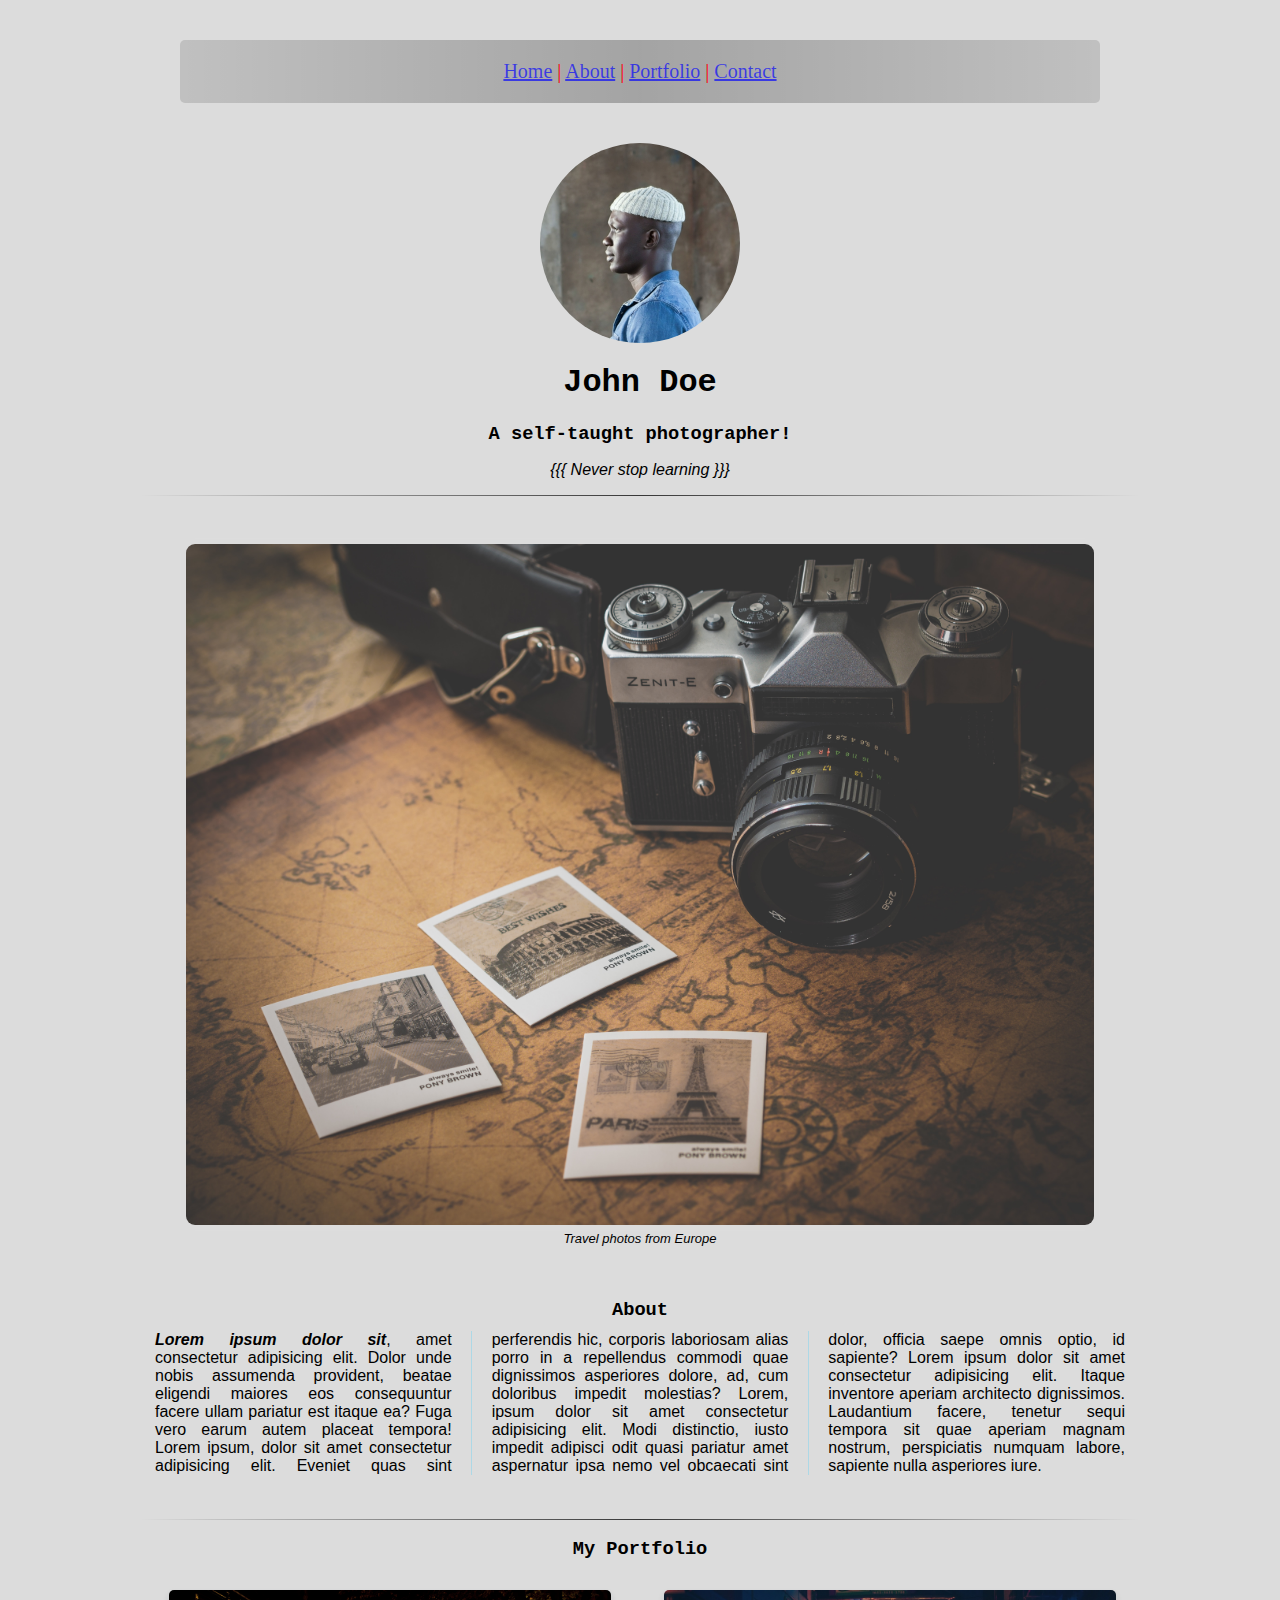
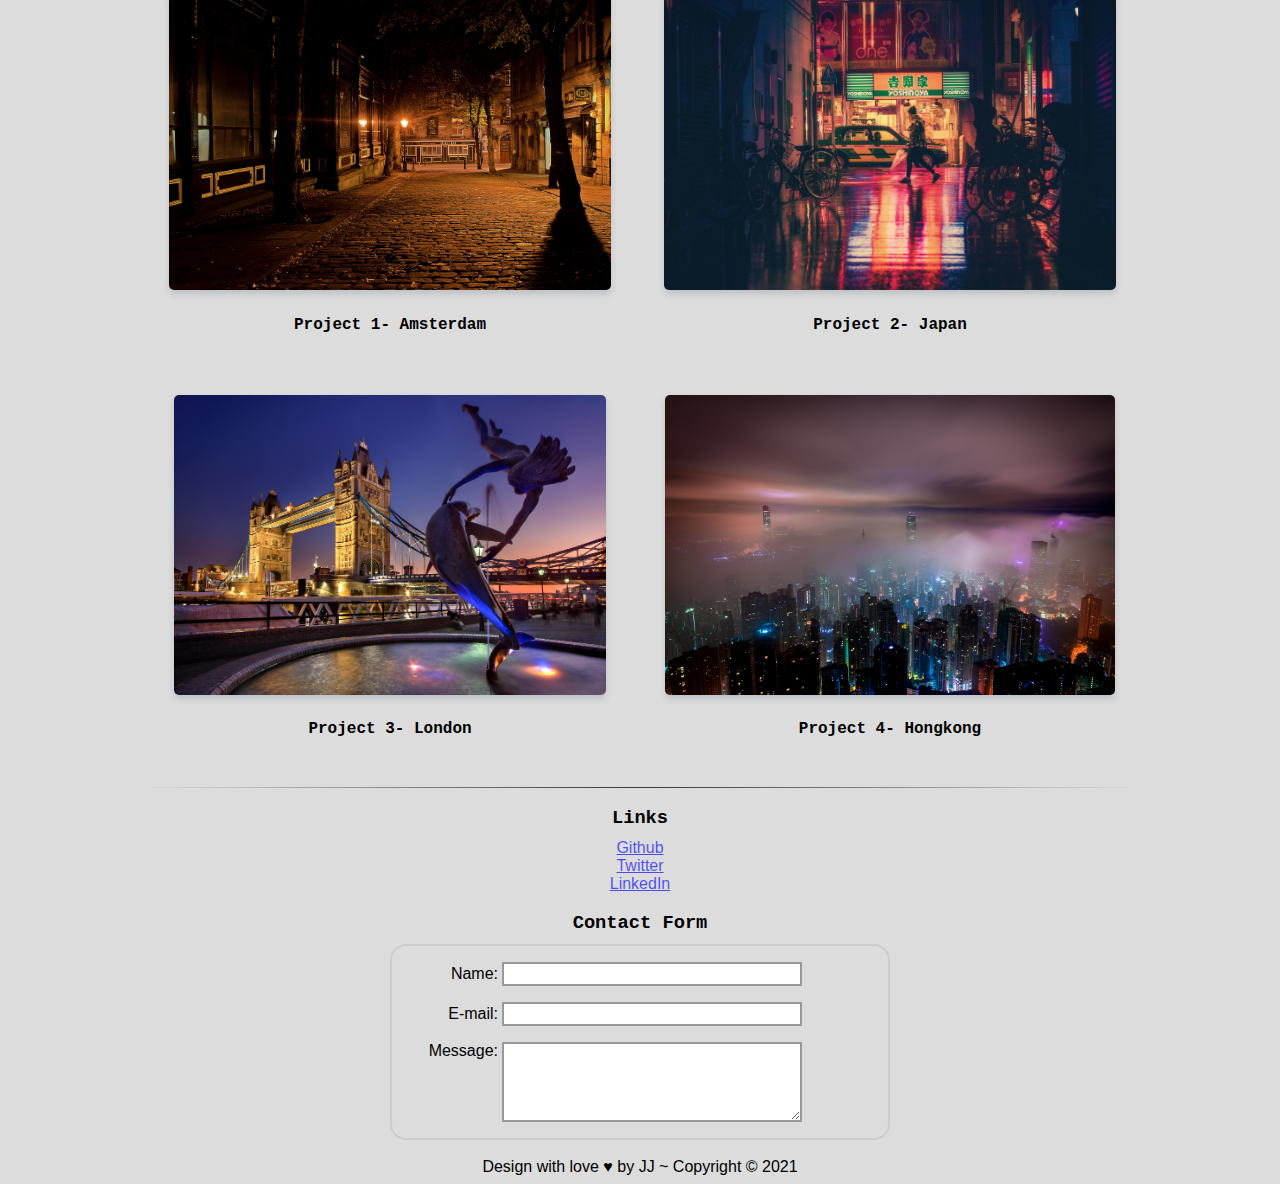
==== index.html @ 249351a7 "Update html" ====
<!DOCTYPE html>
<html lang="en">
<head>
    <meta charset="UTF-8">
    <meta http-equiv="X-UA-Compatible" content="IE=edge">
    <!--viewport-->
    <meta name="viewport" content="width=device-width, initial-scale=1.0">
    <title>My Portfolio</title>
    <!--external css-->
    <link rel="stylesheet" href="./css/styles.css">
</head>
<body>
    <div class="wrapper">
        <header>
            <!--navbar links begins-->
            <nav id="home">
                <a href="#home">Home</a> |
                <a href="#about">About</a> |
                <a href="#portfolio">Portfolio</a> |
                <a href="#contact">Contact</a> 
            </nav>
            <!--navbar ends-->
        </header>
        <main>
            <!--profile intro begins-->
            <div>
                <div class="intro">
                    <img class="profile-picture" src="./image/profile-picture.jpg" alt="profile-image" title="A profile image of author"/>
                    <h1>John Doe</h1>
                    <h3>A self-taught photographer!</h3>
                    <p class="quote">
                        {{{ Never stop learning }}}
                    </p>	
                </div>
                <!--profile intro ends-->
            <hr/>

            <br>

            <section>
                <figure>
                        <img class="travel" src="./image/camera-1.jpg" alt="camera" title="camera with travel photos">
                        <figcaption style="text-align: center; font-size: small;"><em>Travel photos from Europe</em></figcaption>
                </figure>

                <br>

                <!--about/ article ends-->

                <article id="about">
                    <h3>About</h3>
                    <div class="col-3">
                    <b><em>Lorem ipsum dolor sit</em></b>, amet consectetur adipisicing elit. Dolor unde nobis assumenda provident, beatae eligendi maiores eos consequuntur facere ullam pariatur est itaque ea? Fuga vero earum autem placeat tempora!
                    Lorem ipsum, dolor sit amet consectetur adipisicing elit. Eveniet quas sint perferendis hic, corporis laboriosam alias porro in a repellendus commodi quae dignissimos asperiores dolore, ad, cum doloribus impedit molestias? Lorem, ipsum dolor sit amet consectetur adipisicing elit. Modi distinctio, iusto impedit adipisci odit quasi pariatur amet aspernatur ipsa nemo vel obcaecati sint dolor, officia saepe omnis optio, id sapiente? Lorem ipsum dolor sit amet consectetur adipisicing elit. Itaque inventore aperiam architecto dignissimos. Laudantium facere, tenetur sequi tempora sit quae aperiam magnam nostrum, perspiciatis numquam labore, sapiente nulla asperiores iure.
                    </div>
                </article>
                <!--about/article ends-->
            </section>

            <br><br>

            <hr/>
<!--my portfolio begins here-->
            <section>
                <div id="portfolio">
                    <h3>My Portfolio</h3>
                </div>
                <div class="projects-grid"> 
                    <div class="project-image-wrapper">
                        <a href="https://pixabay.com/images/search/amsterdam/" target="_blank"><img class="project-image" src="./image/alley-7.jpg" alt="alley way" title="An alley way" height="300"></a>
                        <h4>Project 1- Amsterdam</h4>
                    </div>
                <div class="project-image-wrapper">
                    <a href="https://pixabay.com/images/search/Japan/" target="_blank"><img class="project-image" src="./image/japan-8.jpg" alt="Alley in Japan" title="Japan alleyway" height="300"></a>
                        <h4>Project 2- Japan</h4>
                    </div>
                <div class="project-image-wrapper">
                    <a href="https://pixabay.com/images/search/london/" target="_blank"><img class="project-image" src="./image/london-9.jpg" alt="Bridge in London" title="London travel" height="300"></a>
                        <h4>Project 3- London</h4>
                    </div>
                <div class="project-image-wrapper">
                    <a href="https://pixabay.com/images/search/hongkong/" target="_blank"><img class="project-image" src="./image/clouds-HK.jpg" alt="Hongkong night lights" title="Hongkong night lights" height="300"></a>
                        <h4>Project 4- Hongkong</h4>
                    </div>
            </div>
            </section>
            <!--portfolio ends here-->
        </main>

        <!--<aside>aside</aside>-->

        <hr/>
        <Section class="links-contact">
            <!--social media links begins-->
            <div class="links">
				<h3>Links</h3>
				<ul>
					<li>
						<a href="https://www.github.com/">Github</a>
					</li>
					<li>
						<a href="https://www.twitter.com/">Twitter</a>
					</li>
					<li>
						<a href="https://www.linkedin.com/">LinkedIn</a>
					</li>
				</ul>
			</div>
            <!--social media links ends-->

<!--form field begins-->
        <contact id="contact">
            <h3>Contact Form</h3>
            <form action="/my-handling-form-page" method="post">
                <ul>
                    <li>
                        <label for="name">Name:</label>
                        <input type="text" id="name" name="user_name">
                </li>
                    <li>
                        <label for="mail">E-mail:</label>
                        <input type="email" id="mail" name="user_email">
                </li>
                    <li>
                        <label for="msg">Message:</label>
                        <textarea id="msg" name="user_message"></textarea>
                </li>
            </ul>
            </form>
        </contact>
        <!--form field ends-->
        </Section>
        
            

<br>
<!--footer copyright begins-->
<footer>
    <div>Design with love &hearts; by JJ ~ Copyright &copy; 2021</div>
        </footer>
    </div>
    <!--footer copyright ends-->
</body>
</html>
---- css/styles.css ----
* {
    box-sizing: border-box;
}

.wrapper {
    /*border: 1px solid gray;*/
    max-width: 1000px;
    margin: 0 auto;
}

body {
    background-color: gainsboro;
    font-family: "Noto Sans", sans-serif;
}

h1, h2, h3, h4 {
	font-family: "Roboto Mono", monospace;
}

nav {
    /*border: black solid 2px;*/
    margin: 20px;
    padding: 20px;
    background-color:silver;
    border-radius: 5px;
    background-image: linear-gradient(to right, rgba(0,0,0,0), rgba(0,0,0,0.15), rgba(0,0,0,0));
}

header {
    color: red;
    font-size: 20px;
    font-family: cursive;
    text-align: center;
    margin: 10px;
    padding: 10px;
}

.intro {
    text-align: center;
    margin: 0 auto;
    box-shadow: rgba(0, 0, 255, 0.664);
}

.quote {
    text-align: center;
    font-style: italic;
}

.profile-picture {
    display: block;
    margin-left: auto; 
    margin-right: auto;
    border-radius: 50%;
    width: 20%;
}

/***********camera css begins**********/
.travel {
    display: block;
    margin-left: auto;
    margin-right: auto;
    width: 100%;
    border: 1px solid #ddd;
    border-radius: 15px;
    padding: 5px;
}

.travel:hover {
    box-shadow: 0 0 2px 1px rgba(0, 140, 186, 0.5);
    filter: brightness(.75);
}


/***********about section css begins**********/
.col-3 {
    text-align: justify;
    margin-left: 15px;
    margin-right: 15px;
    column-count: 3;
    column-gap: 40px;
    column-rule: 1px solid lightblue;
}


/**********Portfolio css begins**********/
.projects-grid {
	display: grid;
	grid-template-columns: 50% 50%;
}

.project-image-wrapper {
	justify-self: center;
	padding: 4%;
	position: relative;
}

.project-image {
	border-radius: 5px;
	box-shadow: 0 4px 6px 0 rgb(34, 60, 80, 0.16);
	transition: all ease-in-out .2s;
}

.project-image:hover {
	filter: brightness(.75);
	box-shadow: 0 8px 12px 0 rgb(34, 60, 80, 0.16);
}

@media (max-width: 650px) {
	.projects-grid {
	grid-template-columns: 100%;
	}
}

h4 {
    text-align: center;
}

/**********footer begins**********/
footer, h3 {
    text-align: center;
    margin-bottom: 10px;
}

hr { /*horizontal rule css*/
	border: 0;
	height: 1px;
	background-image: linear-gradient(to right, rgba(0,0,0,0), rgba(0,0,0,0.75), rgba(0,0,0,0));
}


/*******************social links begins****************/
.links {
    text-align: center;
}

a {
    color: rgba(0, 0, 255, 0.664);
}



/**********form css begins**********/
form {
    /* Center the form on the page */
    margin: 0 auto;
    width: 500px;
    /* Form outline */
    padding: 1em;
    border: 2px solid #CCC;
    border-radius: 1em;
}

ul {
    list-style: none;
    padding: 0;
    margin: 0;
}

form li + li {
    margin-top: 1em;
}

label {
    /* Uniform size & alignment */
    display: inline-block;
    width: 90px;
    text-align: right;
}

input,textarea {
    /* To make sure that all text fields have the same font settings By default, textareas have a monospace font */
    font: 1em sans-serif;

    /* Uniform text field size */
    width: 300px;
    /*box-sizing: border-box;*/

    /* Match form field borders */
    border: 2px solid #999;
}

input:focus,textarea:focus {
    /* Additional highlight for focused elements */
    border-color: #000;
}

textarea {
    /* Align multiline text fields with their labels */
    vertical-align: top;

    /* Provide space to type some text */
    height: 5em;
}

.button {
    /* Align buttons with the text fields */
    padding-left: 90px; 
    /* same size as the label elements */
}

button {
    /* This extra margin represent roughly the same space as the space between the labels and their text fields */
    margin-left: .5em;
}
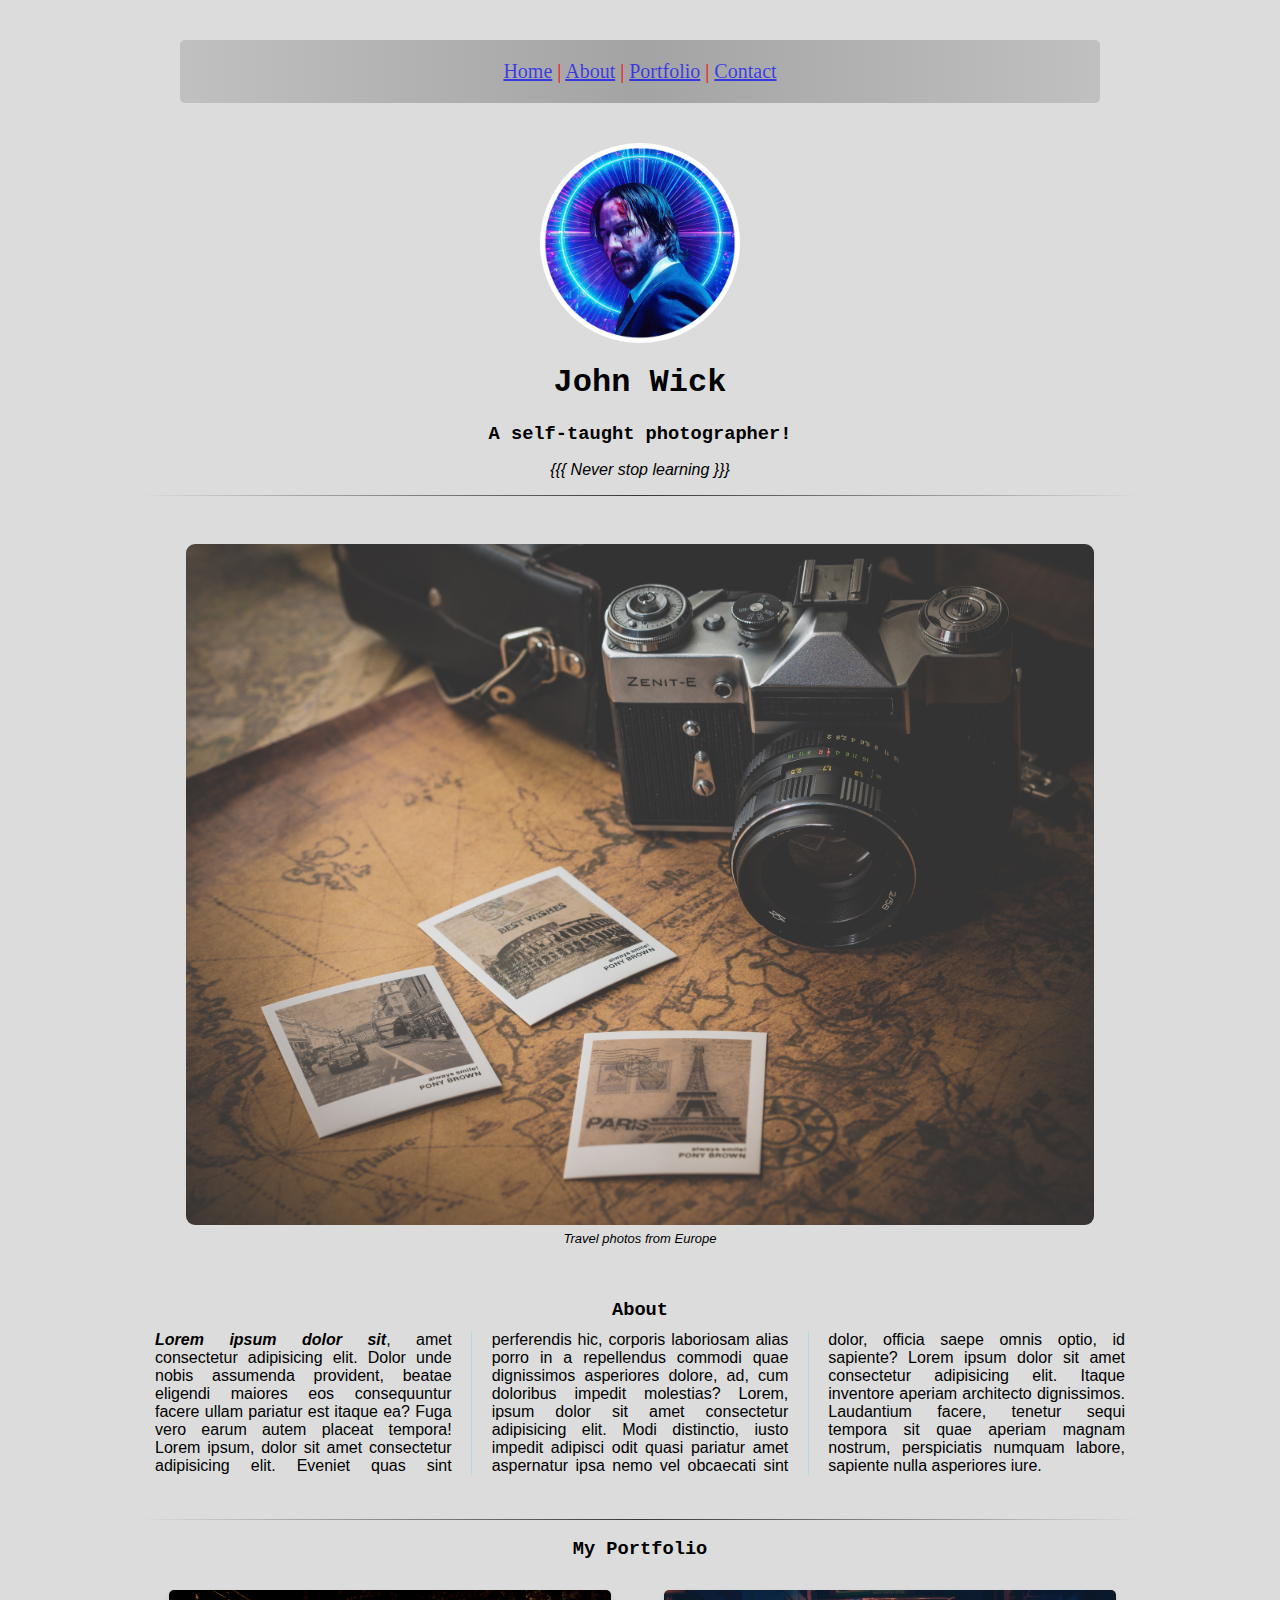
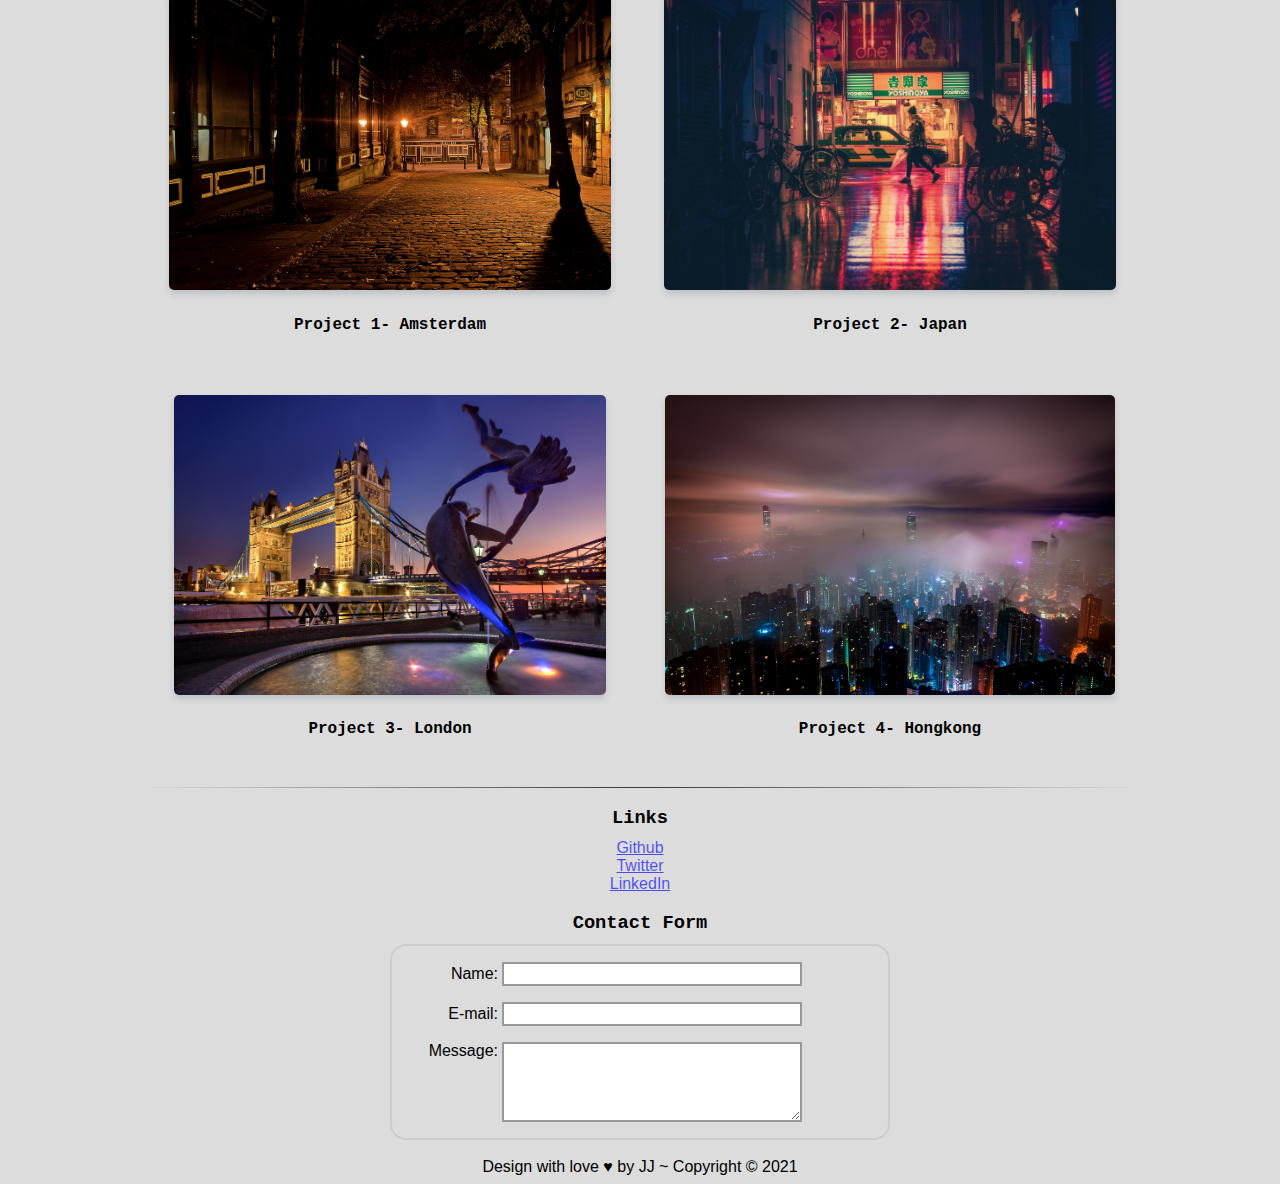
==== commit f9e136e8: "Update html & CSS" ====
--- a/index.html
+++ b/index.html
@@ -25,8 +25,8 @@
             <!--profile intro begins-->
             <div>
                 <div class="intro">
-                    <img class="profile-picture" src="./image/profile-picture.jpg" alt="profile-image" title="A profile image of author"/>
-                    <h1>John Doe</h1>
+                    <img class="profile-picture" src="./image/J.wick-profile.png" alt="profile-image" title="John-Wick profile-image"/>
+                    <h1>John Wick</h1>
                     <h3>A self-taught photographer!</h3>
                     <p class="quote">
                         {{{ Never stop learning }}}
--- a/css/styles.css
+++ b/css/styles.css
@@ -52,9 +52,10 @@
     margin-right: auto;
     border-radius: 50%;
     width: 20%;
-}
-
-/***********camera css begins**********/
+    /*opacity: 0.9;*/
+}
+
+/******camera css begins*****/
 .travel {
     display: block;
     margin-left: auto;
@@ -71,7 +72,7 @@
 }
 
 
-/***********about section css begins**********/
+/******about section css begins*****/
 .col-3 {
     text-align: justify;
     margin-left: 15px;
@@ -82,7 +83,7 @@
 }
 
 
-/**********Portfolio css begins**********/
+/******Portfolio css begins******/
 .projects-grid {
 	display: grid;
 	grid-template-columns: 50% 50%;
@@ -115,7 +116,7 @@
     text-align: center;
 }
 
-/**********footer begins**********/
+/*****footer begins******/
 footer, h3 {
     text-align: center;
     margin-bottom: 10px;
@@ -128,7 +129,7 @@
 }
 
 
-/*******************social links begins****************/
+/******social links begins*****/
 .links {
     text-align: center;
 }
@@ -139,7 +140,7 @@
 
 
 
-/**********form css begins**********/
+/*****form css begins*****/
 form {
     /* Center the form on the page */
     margin: 0 auto;
@@ -202,3 +203,47 @@
     /* This extra margin represent roughly the same space as the space between the labels and their text fields */
     margin-left: .5em;
 }
+
+/*****media queries begins*****/
+
+/* ----------- iPhone 5, 5S, 5C and 5SE ----------- */
+/* Portrait and Landscape */
+@media only screen 
+and (min-device-width: 320px) 
+and (max-device-width: 568px)
+and (-webkit-min-device-pixel-ratio: 2) {
+}
+
+/* ----------- iPhone 6, 6S, 7 and 8 ----------- */
+/* Portrait and Landscape */
+@media only screen 
+and (min-device-width: 375px) 
+and (max-device-width: 667px) 
+and (-webkit-min-device-pixel-ratio: 2) { 
+
+}
+
+/* ----------- iPhone 6+, 7+ and 8+ ----------- */
+
+/* Portrait and Landscape */
+@media only screen 
+and (min-device-width: 414px) 
+and (max-device-width: 736px) 
+and (-webkit-min-device-pixel-ratio: 3) {
+
+}
+
+/* ----------- Non-Retina Screens ----------- */
+@media screen 
+and (min-device-width: 1200px) 
+and (max-device-width: 1600px) 
+and (-webkit-min-device-pixel-ratio: 1) { 
+}
+
+/* ----------- Retina Screens ----------- */
+@media screen 
+and (min-device-width: 1200px) 
+and (max-device-width: 1600px) 
+and (-webkit-min-device-pixel-ratio: 2)
+and (min-resolution: 192dpi) { 
+}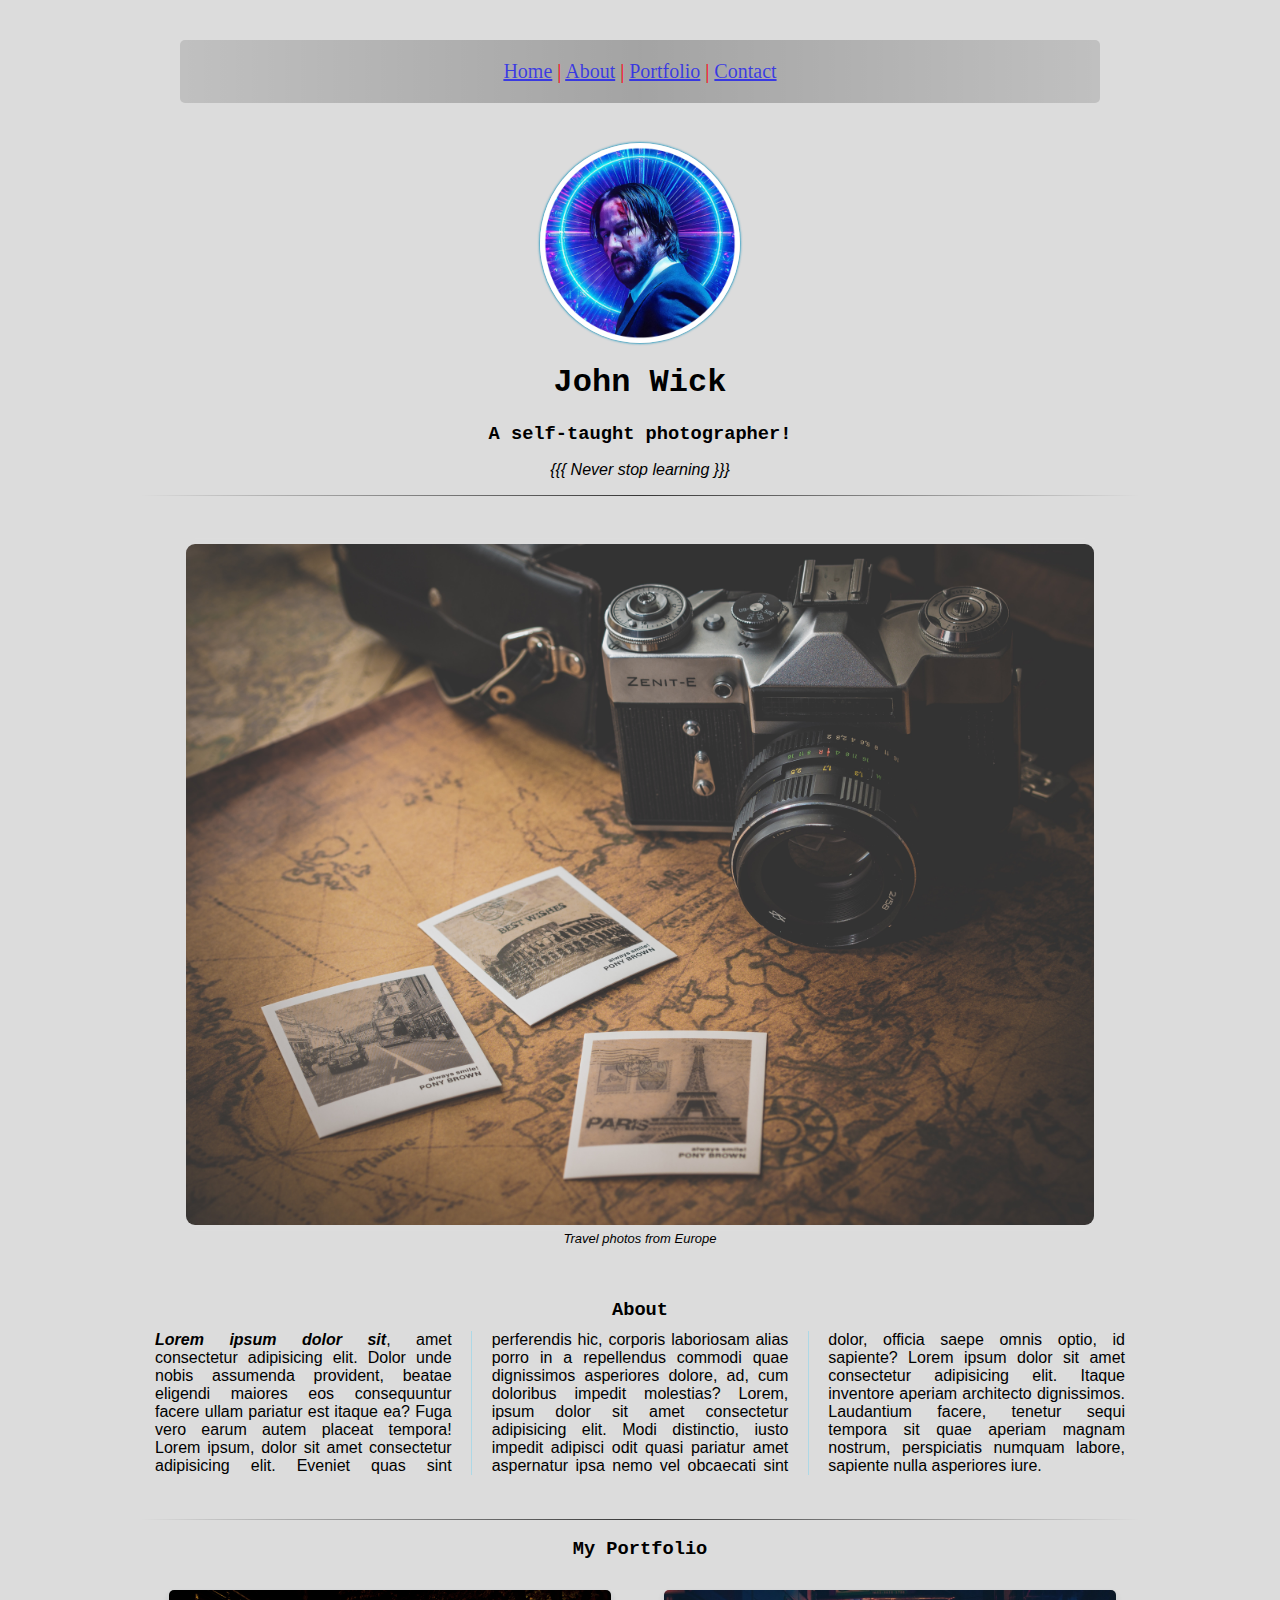
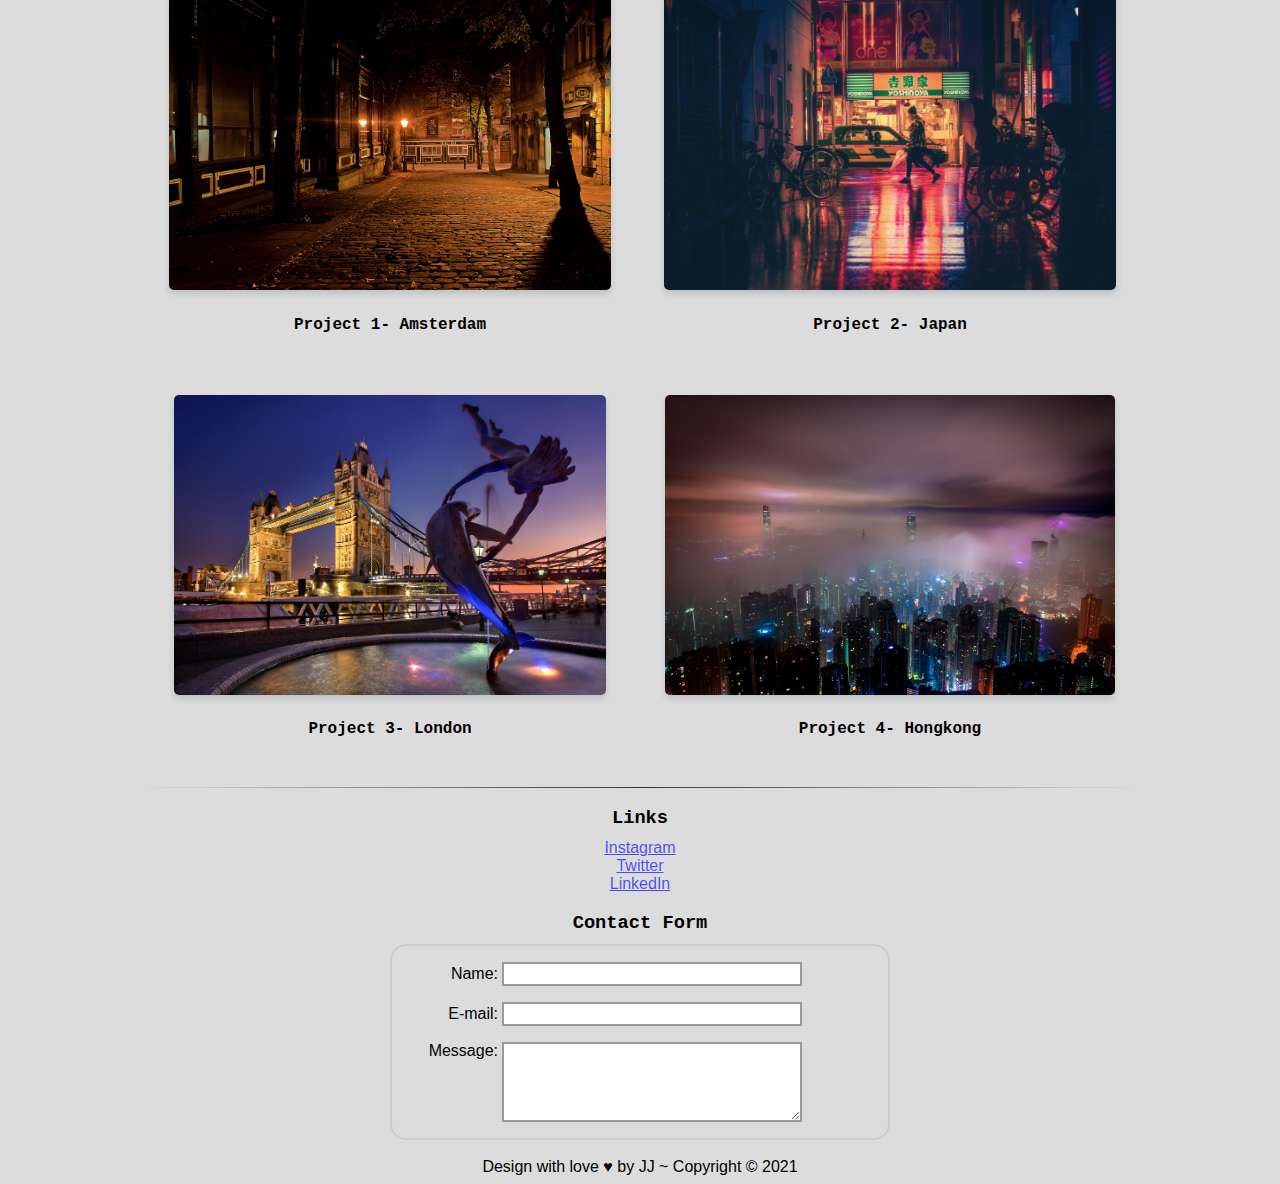
==== commit 4b94a5c4: "Update HTML & CSS styling" ====
--- a/index.html
+++ b/index.html
@@ -96,7 +96,7 @@
 				<h3>Links</h3>
 				<ul>
 					<li>
-						<a href="https://www.github.com/">Github</a>
+						<a href="https://www.instagram.com/">Instagram</a>
 					</li>
 					<li>
 						<a href="https://www.twitter.com/">Twitter</a>
--- a/css/styles.css
+++ b/css/styles.css
@@ -53,6 +53,7 @@
     border-radius: 50%;
     width: 20%;
     /*opacity: 0.9;*/
+    box-shadow: 0 0 2px 1px rgba(0, 139, 186, 0.719)
 }
 
 /******camera css begins*****/
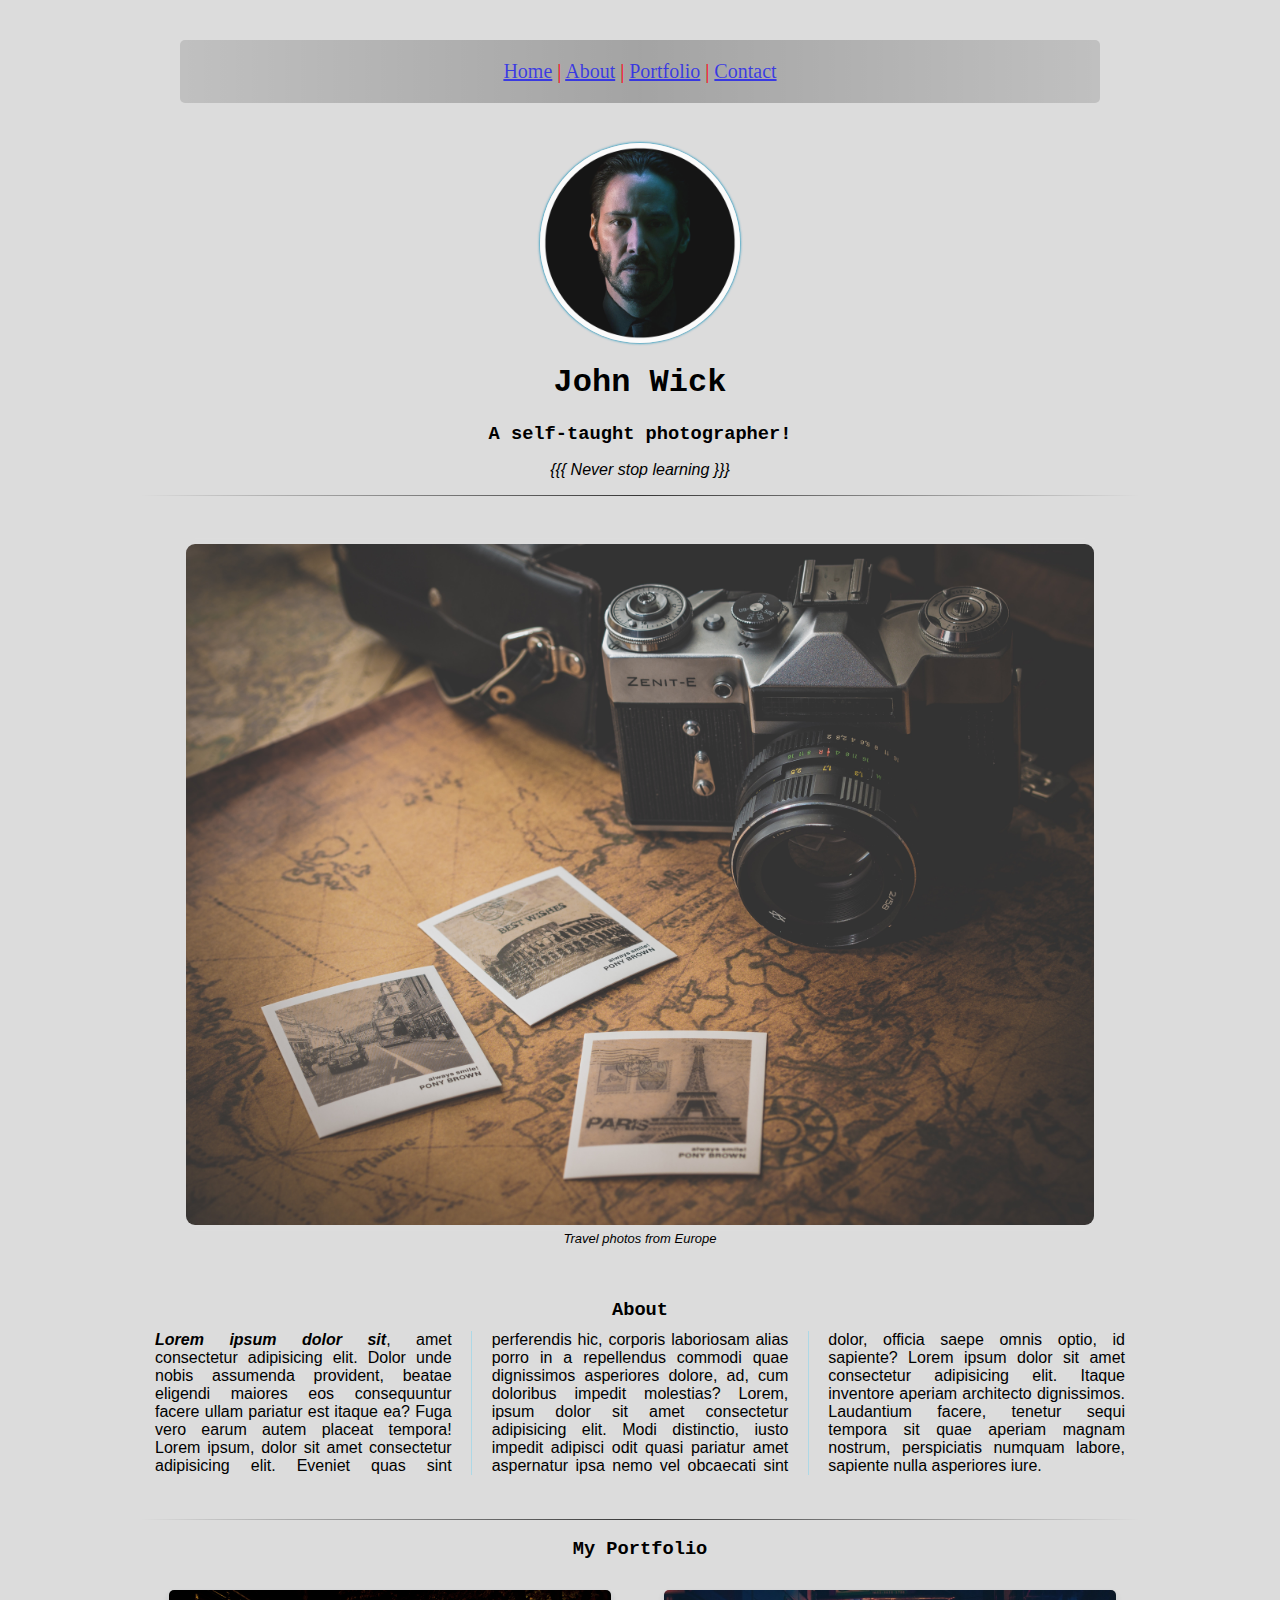
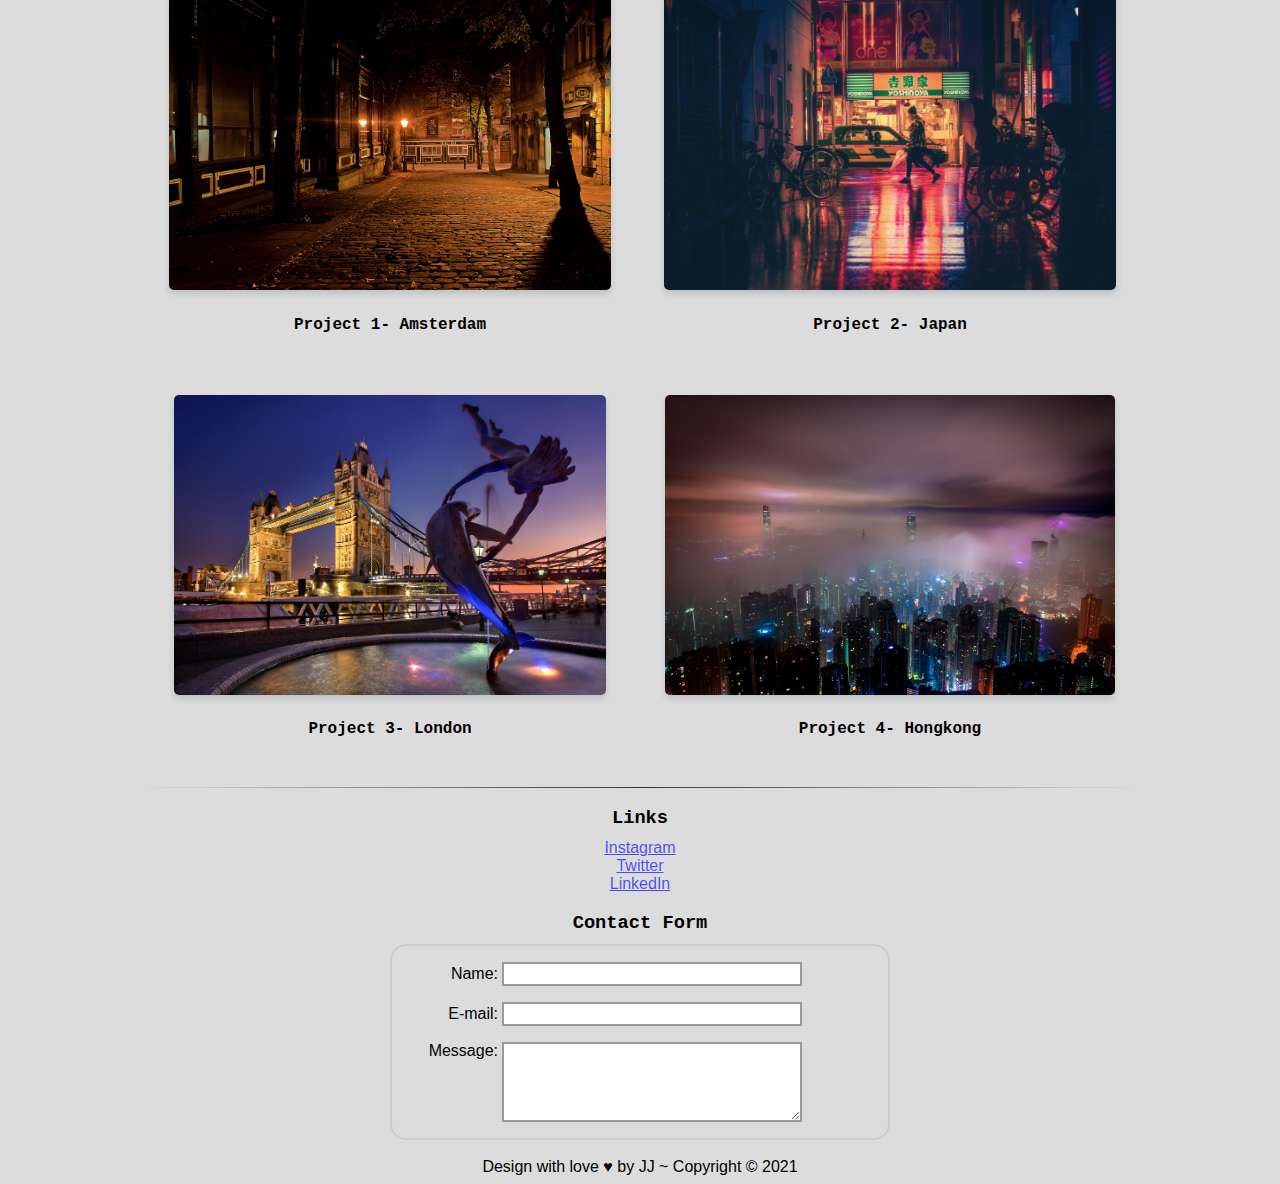
==== commit ffbd46c0: "update profile" ====
--- a/index.html
+++ b/index.html
@@ -25,7 +25,7 @@
             <!--profile intro begins-->
             <div>
                 <div class="intro">
-                    <img class="profile-picture" src="./image/J.wick-profile.png" alt="profile-image" title="John-Wick profile-image"/>
+                    <img class="profile-picture" src="./image/jw-profile.png" alt="profile-image" title="John-Wick profile-image"/>
                     <h1>John Wick</h1>
                     <h3>A self-taught photographer!</h3>
                     <p class="quote">
--- a/css/styles.css
+++ b/css/styles.css
@@ -52,7 +52,7 @@
     margin-right: auto;
     border-radius: 50%;
     width: 20%;
-    /*opacity: 0.9;*/
+    opacity: 0.9;
     box-shadow: 0 0 2px 1px rgba(0, 139, 186, 0.719)
 }
 
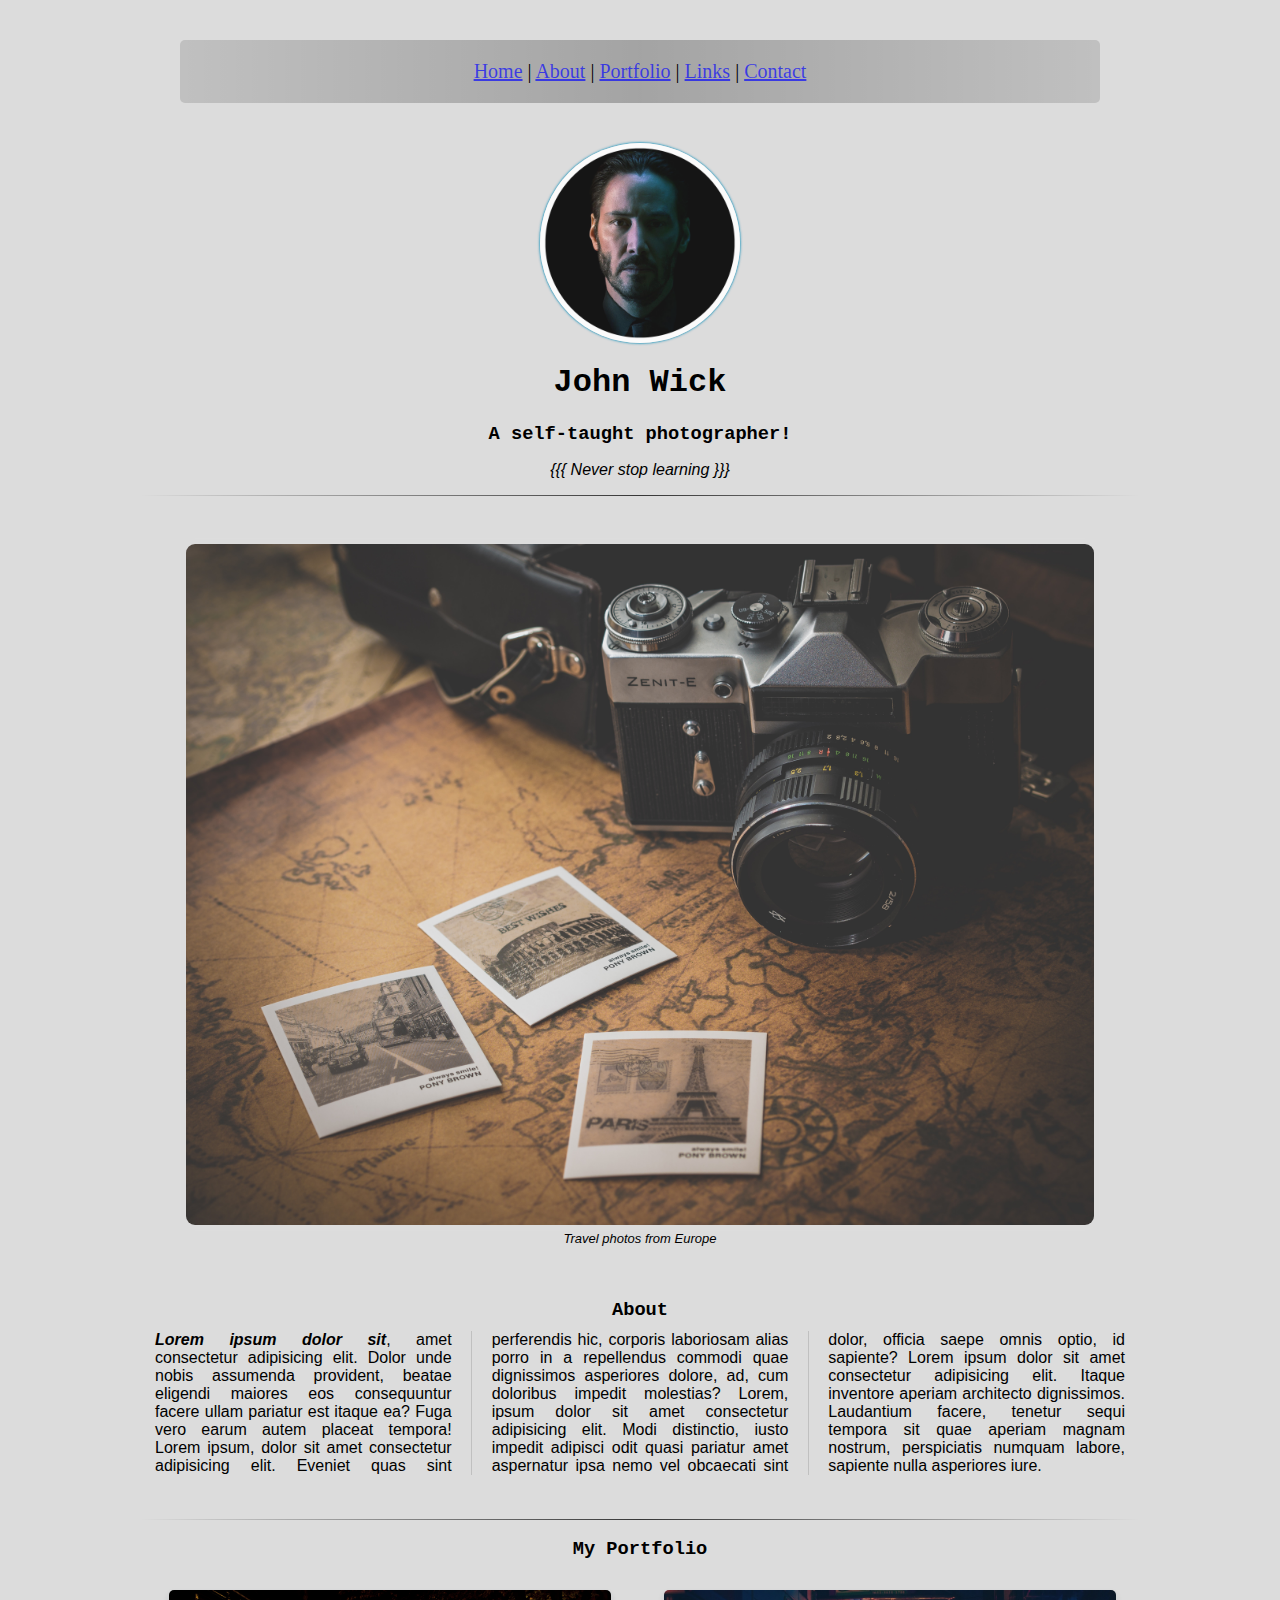
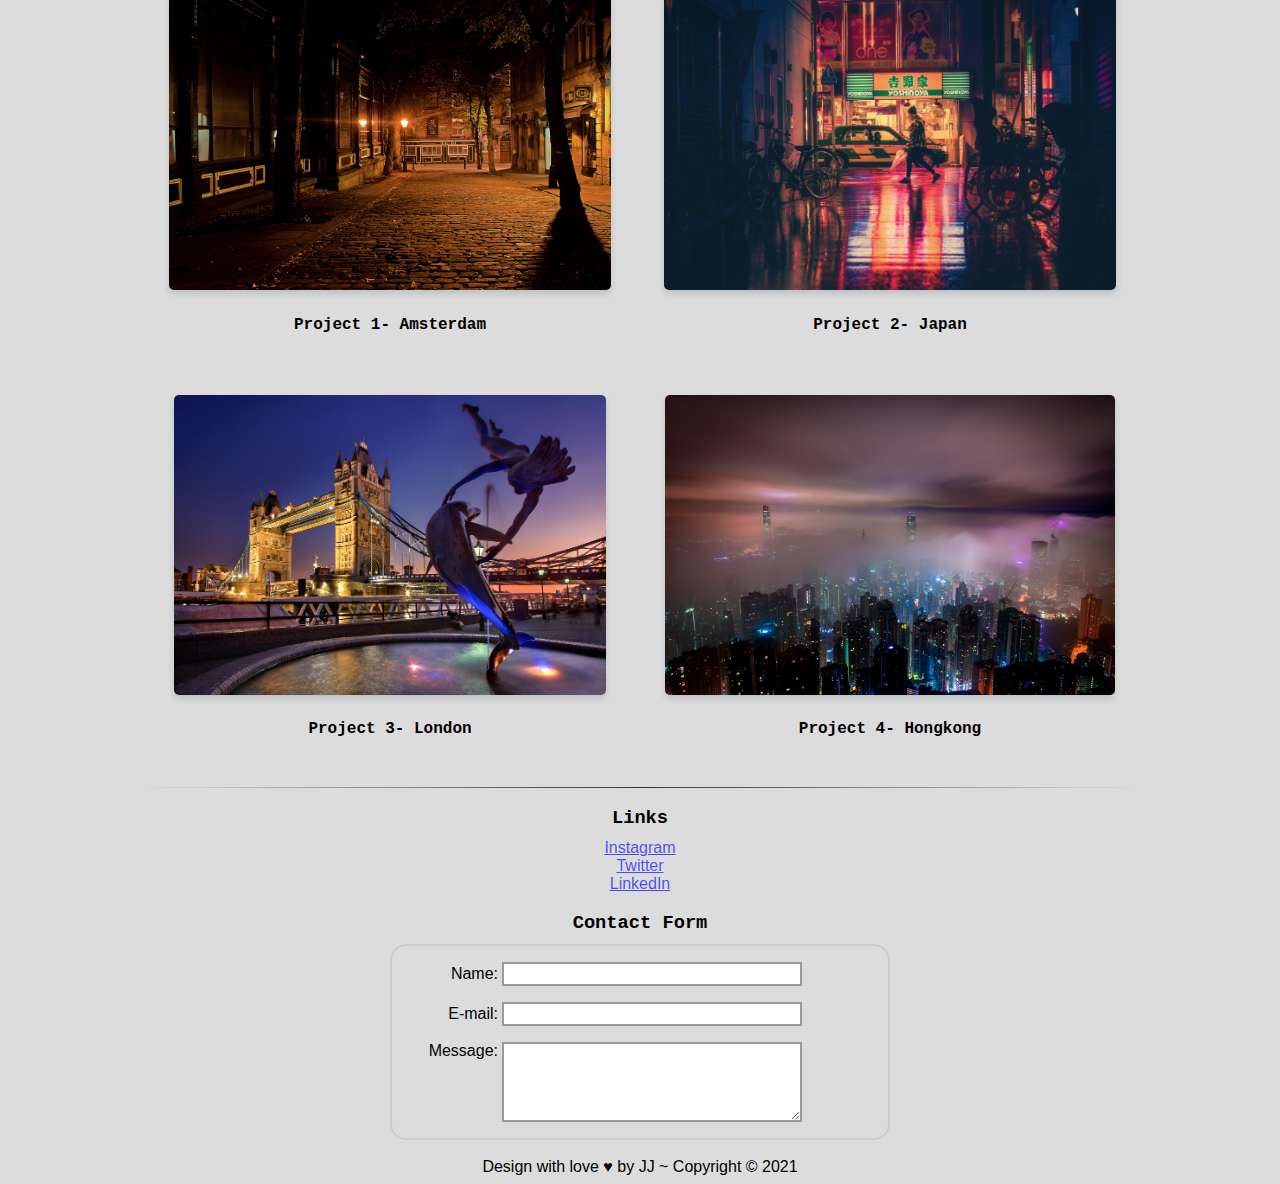
==== commit beb8edff: "Update css styling" ====
--- a/index.html
+++ b/index.html
@@ -17,6 +17,7 @@
                 <a href="#home">Home</a> |
                 <a href="#about">About</a> |
                 <a href="#portfolio">Portfolio</a> |
+                <a href="#soMed">Links</a> |
                 <a href="#contact">Contact</a> 
             </nav>
             <!--navbar ends-->
@@ -90,7 +91,7 @@
         <!--<aside>aside</aside>-->
 
         <hr/>
-        <Section class="links-contact">
+        <Section id="soMed">
             <!--social media links begins-->
             <div class="links">
 				<h3>Links</h3>
--- a/css/styles.css
+++ b/css/styles.css
@@ -27,7 +27,7 @@
 }
 
 header {
-    color: red;
+    color: black;
     font-size: 20px;
     font-family: cursive;
     text-align: center;
@@ -53,7 +53,7 @@
     border-radius: 50%;
     width: 20%;
     opacity: 0.9;
-    box-shadow: 0 0 2px 1px rgba(0, 139, 186, 0.719)
+    box-shadow: 0 0 2px 1px rgba(0, 140, 186, 0.719)
 }
 
 /******camera css begins*****/
@@ -80,7 +80,7 @@
     margin-right: 15px;
     column-count: 3;
     column-gap: 40px;
-    column-rule: 1px solid lightblue;
+    column-rule: 1px solid silver;
 }
 
 
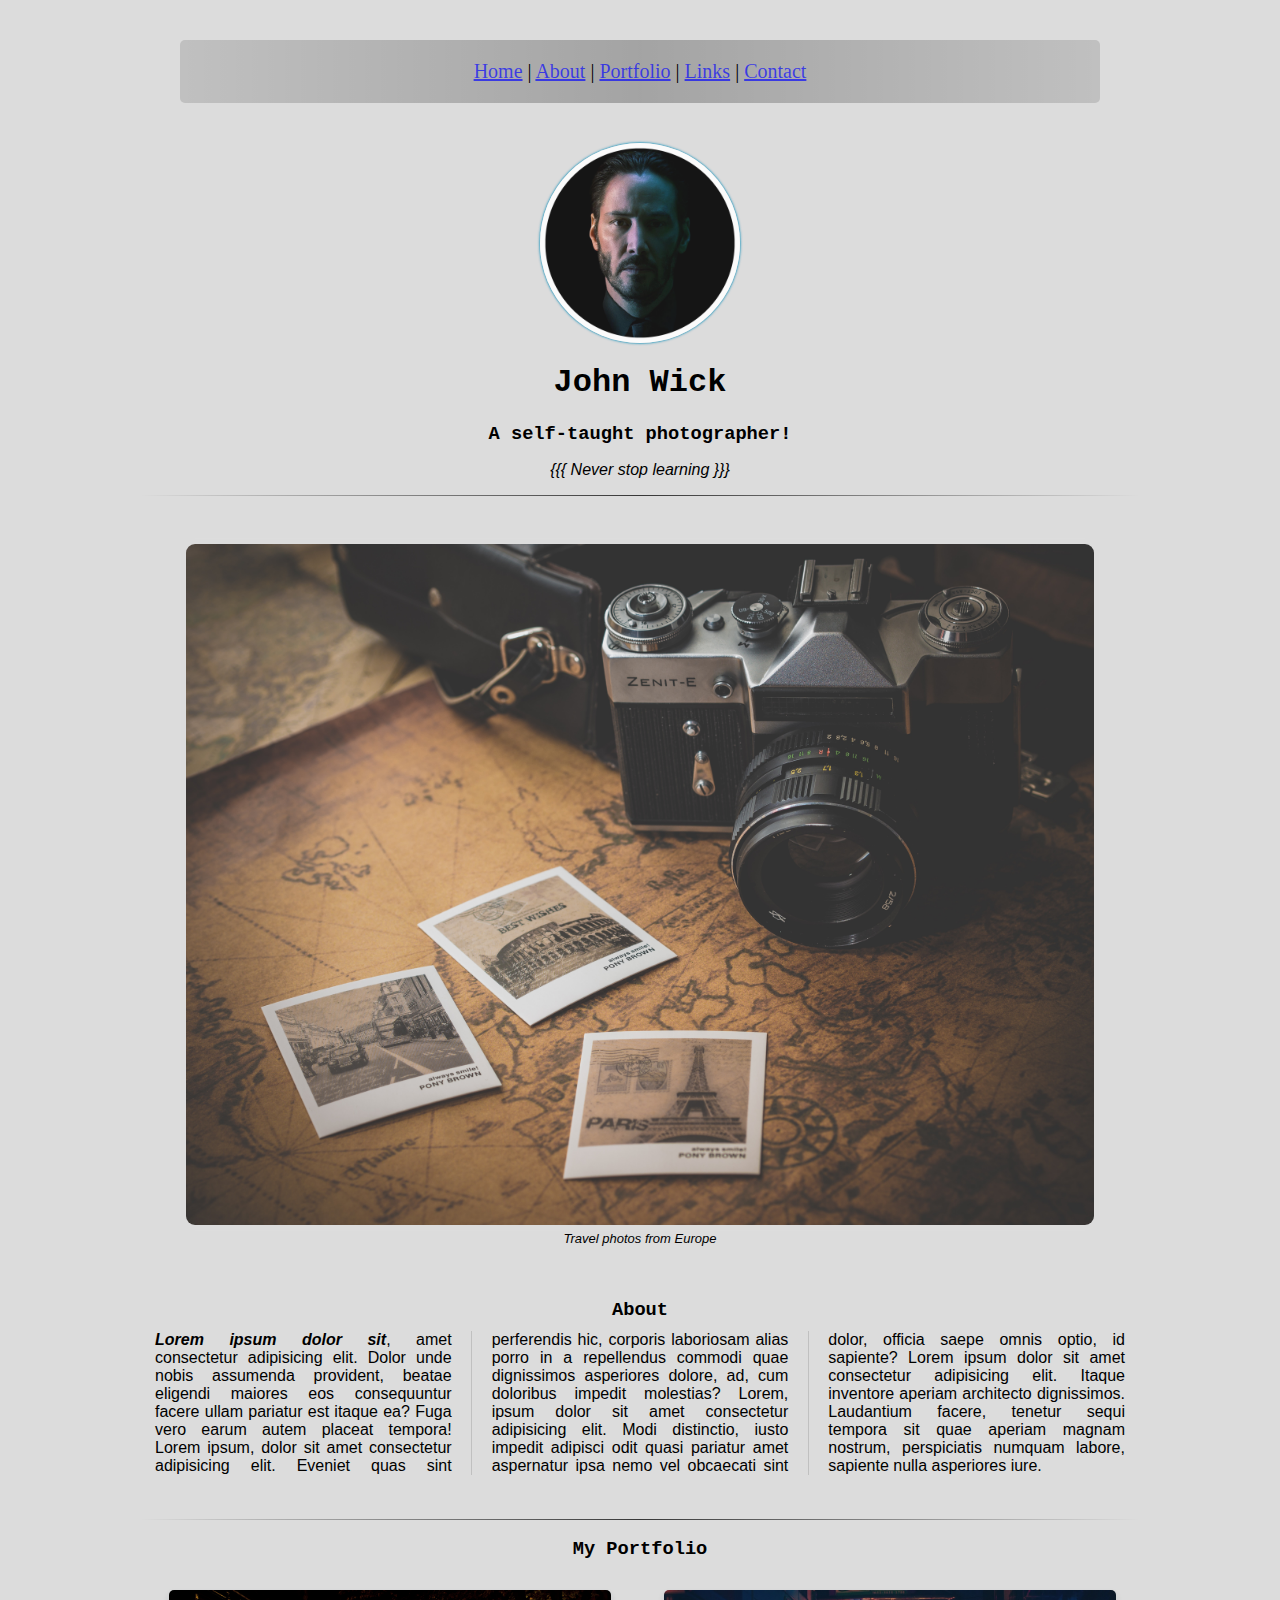
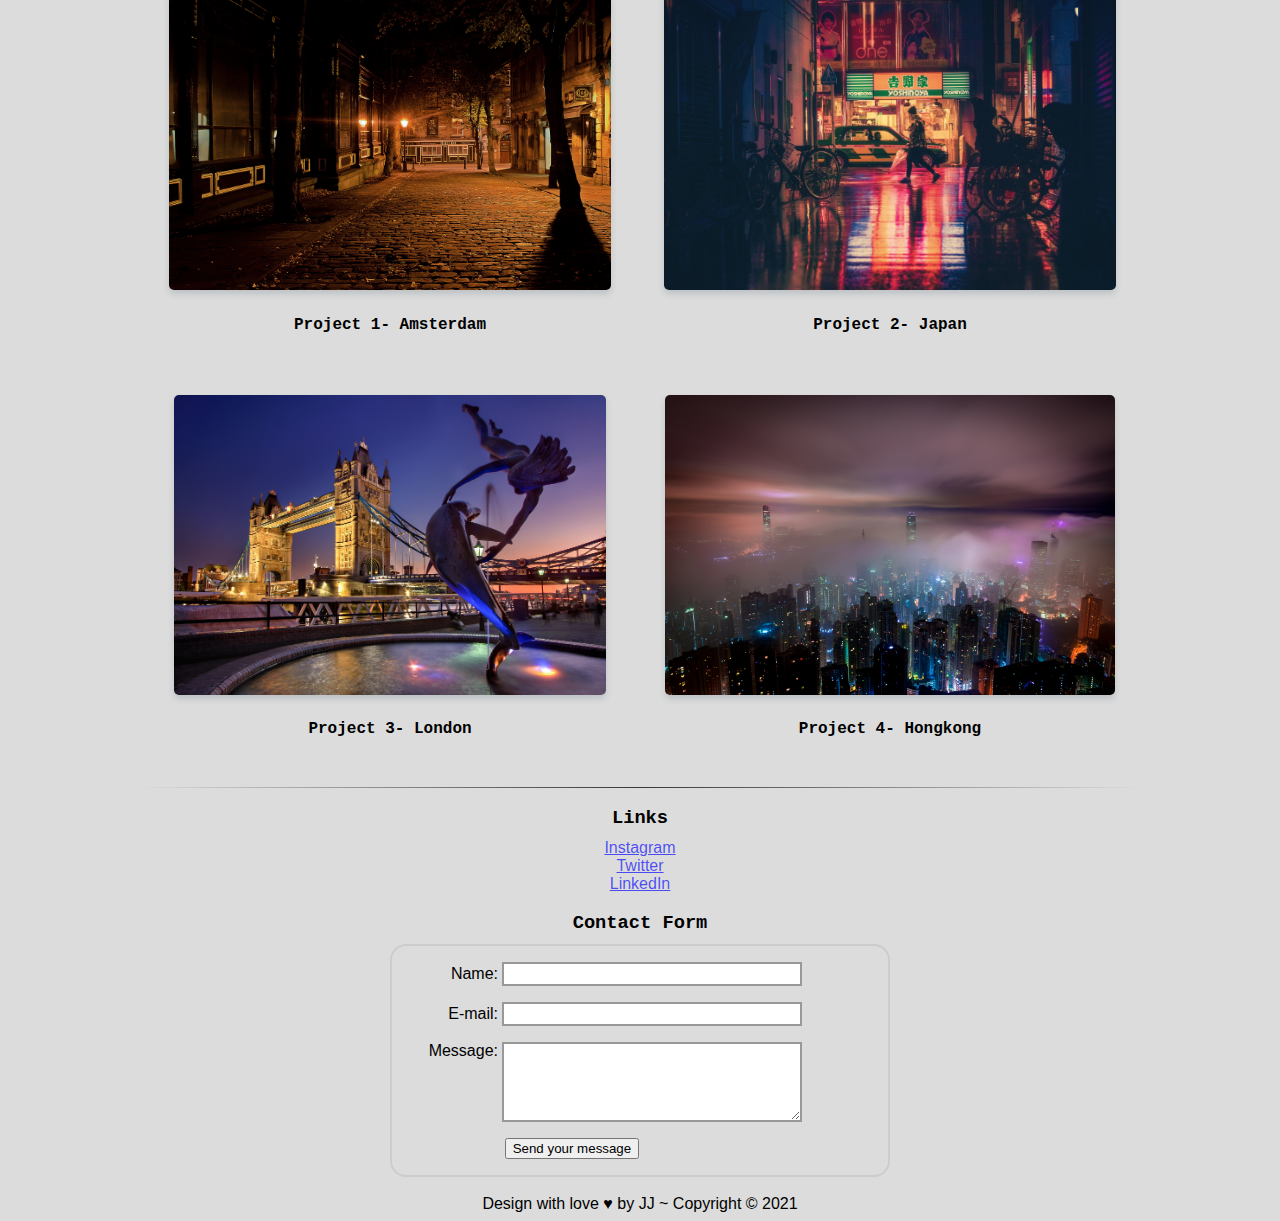
==== commit f7995684: "update css form styling" ====
--- a/index.html
+++ b/index.html
@@ -97,13 +97,13 @@
 				<h3>Links</h3>
 				<ul>
 					<li>
-						<a href="https://www.instagram.com/">Instagram</a>
+						<a href="https://www.instagram.com/" target="_blank">Instagram</a>
 					</li>
 					<li>
-						<a href="https://www.twitter.com/">Twitter</a>
+						<a href="https://www.twitter.com/" target="_blank">Twitter</a>
 					</li>
 					<li>
-						<a href="https://www.linkedin.com/">LinkedIn</a>
+						<a href="https://www.linkedin.com/" target="_blank">LinkedIn</a>
 					</li>
 				</ul>
 			</div>
@@ -126,6 +126,9 @@
                         <label for="msg">Message:</label>
                         <textarea id="msg" name="user_message"></textarea>
                 </li>
+                <li class="button">
+                    <button type="submit">Send your message</button>
+                </li>
             </ul>
             </form>
         </contact>
--- a/css/styles.css
+++ b/css/styles.css
@@ -107,12 +107,6 @@
 	box-shadow: 0 8px 12px 0 rgb(34, 60, 80, 0.16);
 }
 
-@media (max-width: 650px) {
-	.projects-grid {
-	grid-template-columns: 100%;
-	}
-}
-
 h4 {
     text-align: center;
 }
@@ -138,8 +132,6 @@
 a {
     color: rgba(0, 0, 255, 0.664);
 }
-
-
 
 /*****form css begins*****/
 form {
@@ -159,6 +151,7 @@
 }
 
 form li + li {
+    /*makes space between labels*/
     margin-top: 1em;
 }
 
@@ -173,7 +166,7 @@
     /* To make sure that all text fields have the same font settings By default, textareas have a monospace font */
     font: 1em sans-serif;
 
-    /* Uniform text field size */
+    /* makes text field Uniform*/
     width: 300px;
     /*box-sizing: border-box;*/
 
@@ -181,70 +174,34 @@
     border: 2px solid #999;
 }
 
-input:focus,textarea:focus {
-    /* Additional highlight for focused elements */
-    border-color: #000;
-}
-
 textarea {
-    /* Align multiline text fields with their labels */
+    /* aligh text fields with their labels */
     vertical-align: top;
 
-    /* Provide space to type some text */
+    /* textarea box space*/
     height: 5em;
 }
 
 .button {
-    /* Align buttons with the text fields */
+    /* align buttons with the text fields */
     padding-left: 90px; 
-    /* same size as the label elements */
 }
 
 button {
-    /* This extra margin represent roughly the same space as the space between the labels and their text fields */
+    /* aligns with text field */
     margin-left: .5em;
 }
 
 /*****media queries begins*****/
 
-/* ----------- iPhone 5, 5S, 5C and 5SE ----------- */
-/* Portrait and Landscape */
-@media only screen 
-and (min-device-width: 320px) 
-and (max-device-width: 568px)
-and (-webkit-min-device-pixel-ratio: 2) {
-}
-
-/* ----------- iPhone 6, 6S, 7 and 8 ----------- */
-/* Portrait and Landscape */
-@media only screen 
-and (min-device-width: 375px) 
-and (max-device-width: 667px) 
-and (-webkit-min-device-pixel-ratio: 2) { 
-
-}
-
-/* ----------- iPhone 6+, 7+ and 8+ ----------- */
-
-/* Portrait and Landscape */
-@media only screen 
-and (min-device-width: 414px) 
-and (max-device-width: 736px) 
-and (-webkit-min-device-pixel-ratio: 3) {
-
-}
-
-/* ----------- Non-Retina Screens ----------- */
-@media screen 
-and (min-device-width: 1200px) 
-and (max-device-width: 1600px) 
-and (-webkit-min-device-pixel-ratio: 1) { 
-}
-
-/* ----------- Retina Screens ----------- */
-@media screen 
-and (min-device-width: 1200px) 
-and (max-device-width: 1600px) 
-and (-webkit-min-device-pixel-ratio: 2)
-and (min-resolution: 192dpi) { 
-}+@media only screen and (max-width: 480px) {
+	.projects-grid {
+	grid-template-columns: 50%;
+	}
+}
+
+@media only screen and (max-width: 1024px) {
+	.projects-grid {
+	grid-template-columns: 50%;
+	}
+}
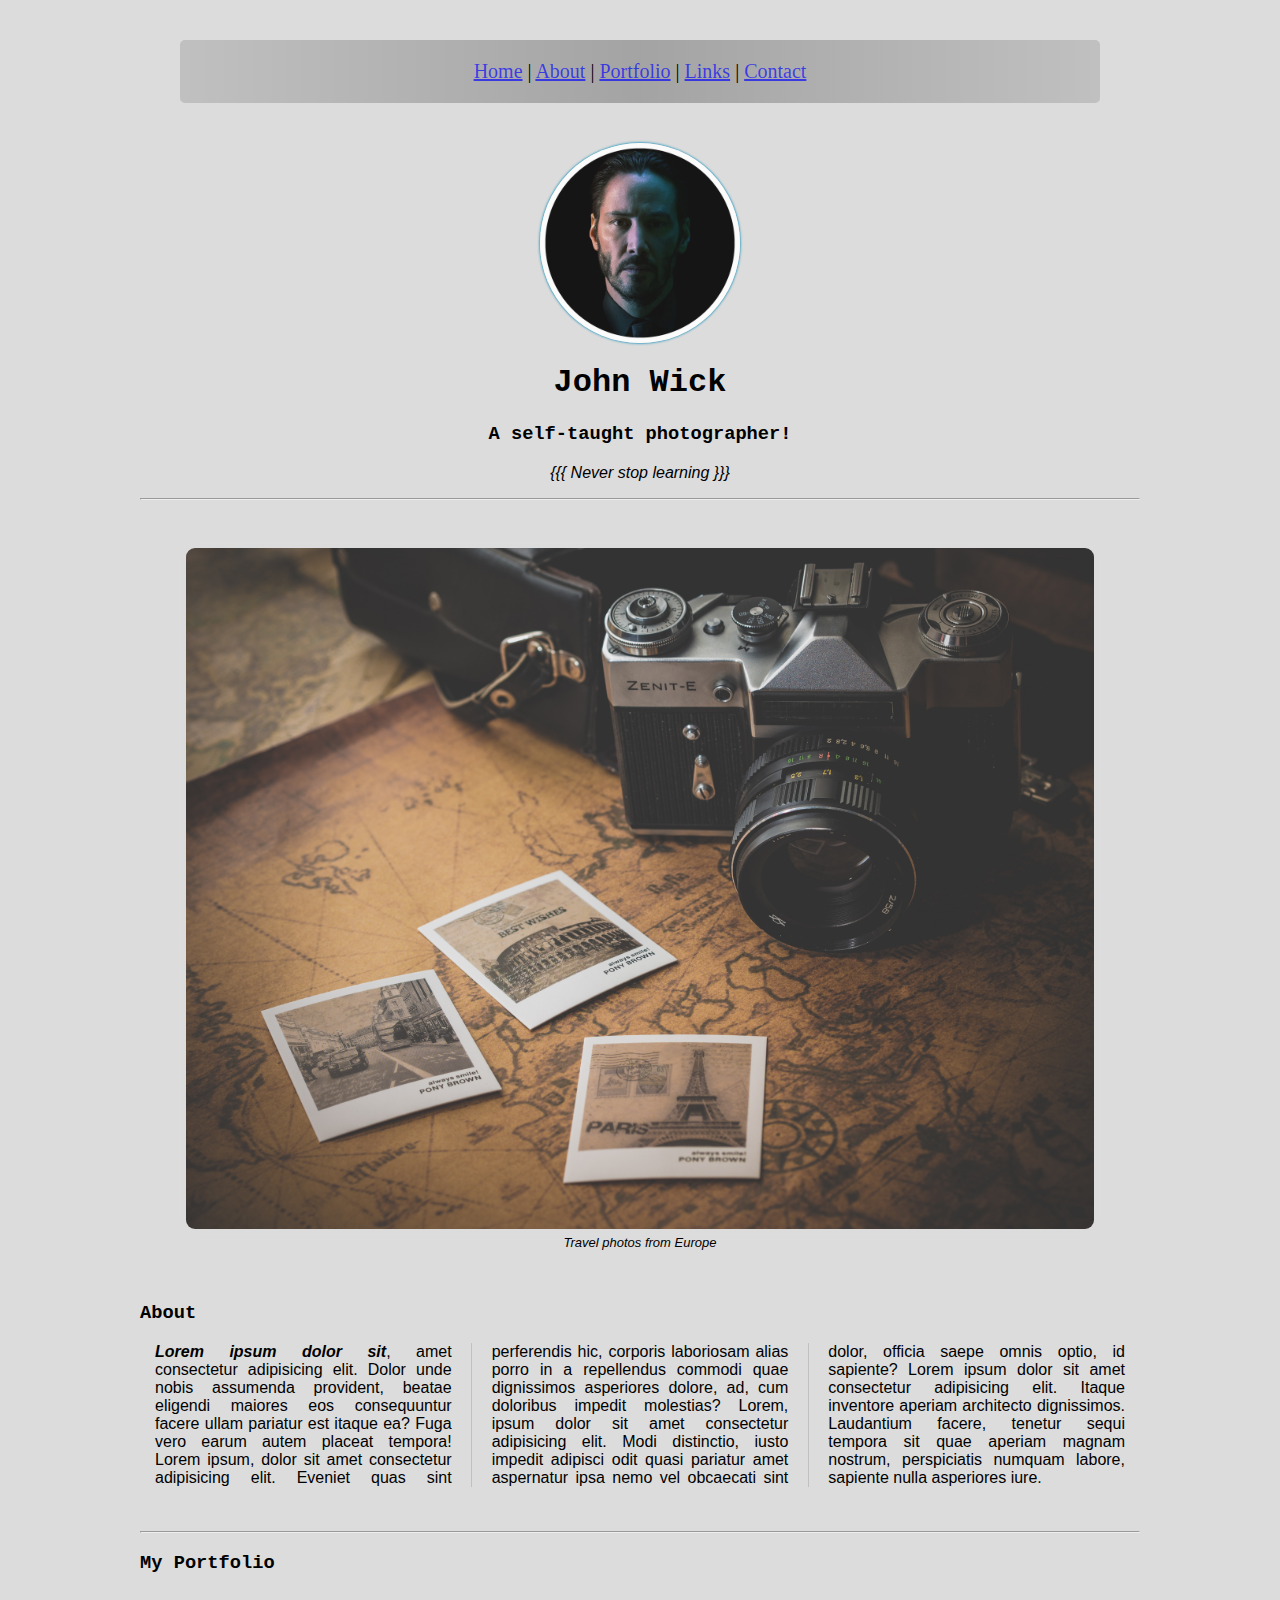
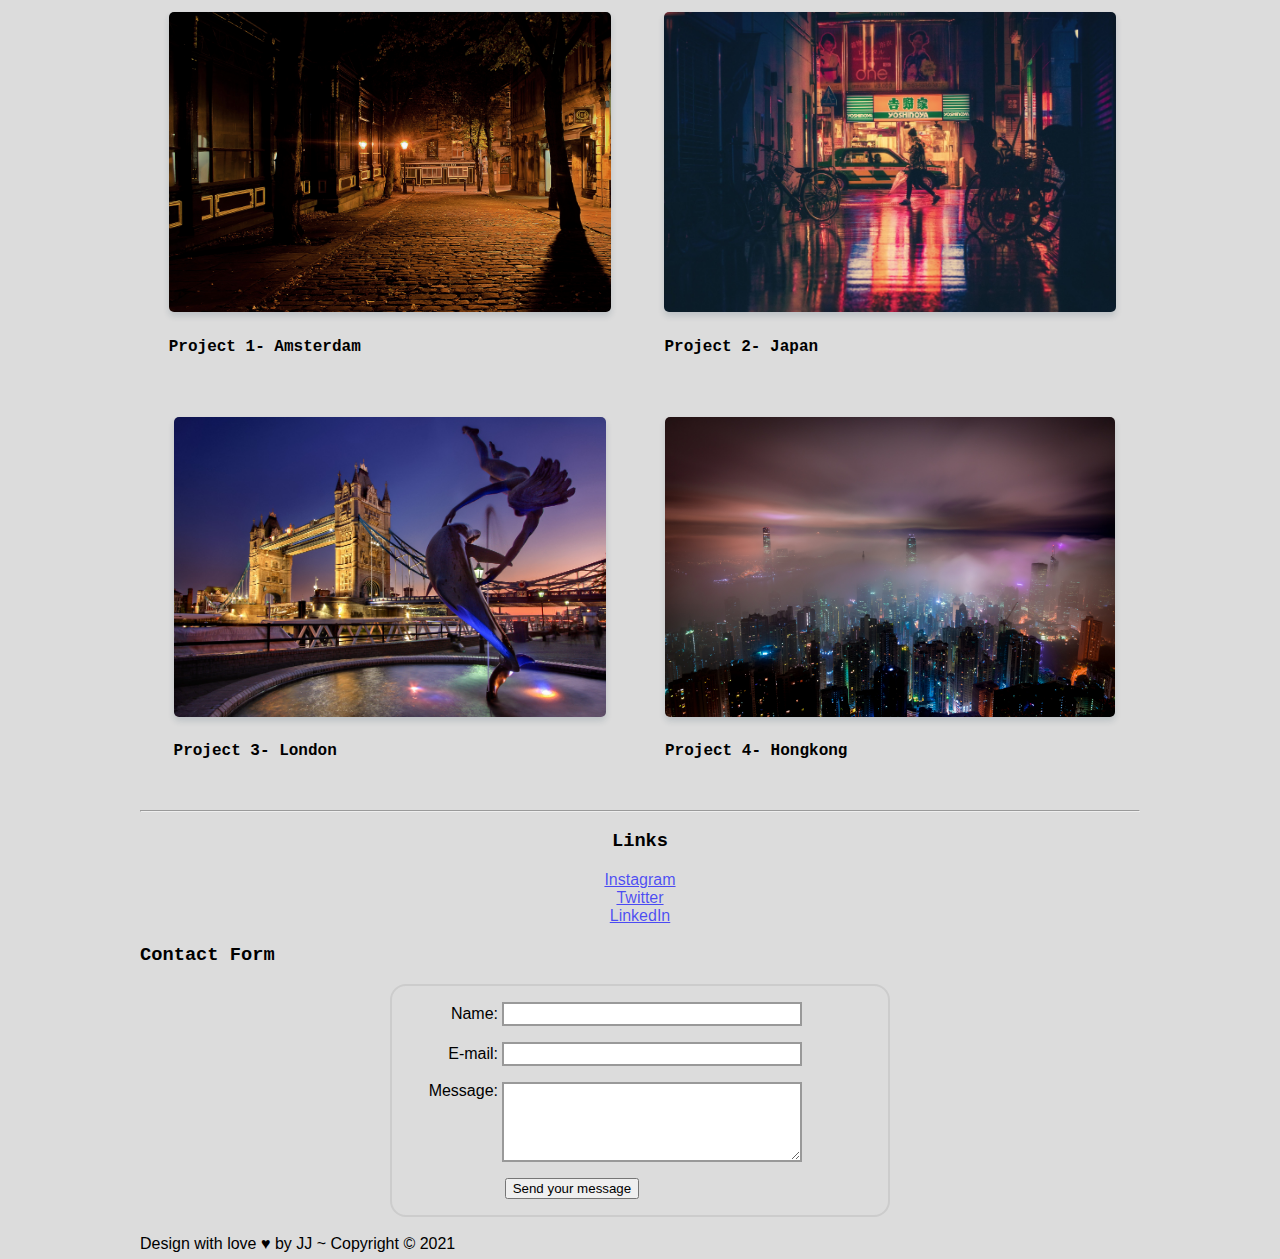
==== commit ad5911dd: "html checker validate" ====
--- a/index.html
+++ b/index.html
@@ -24,7 +24,6 @@
         </header>
         <main>
             <!--profile intro begins-->
-            <div>
                 <div class="intro">
                     <img class="profile-picture" src="./image/jw-profile.png" alt="profile-image" title="John-Wick profile-image"/>
                     <h1>John Wick</h1>
@@ -110,7 +109,7 @@
             <!--social media links ends-->
 
 <!--form field begins-->
-        <contact id="contact">
+        <div id="contact">
             <h3>Contact Form</h3>
             <form action="/my-handling-form-page" method="post">
                 <ul>
@@ -131,11 +130,9 @@
                 </li>
             </ul>
             </form>
-        </contact>
+        </div>
         <!--form field ends-->
         </Section>
-        
-            
 
 <br>
 <!--footer copyright begins-->
--- a/css/styles.css
+++ b/css/styles.css
@@ -107,12 +107,6 @@
 	box-shadow: 0 8px 12px 0 rgb(34, 60, 80, 0.16);
 }
 
-h4 {
-    text-align: center;
-}
-
-/*****footer begins******/
-footer, h3 {
     text-align: center;
     margin-bottom: 10px;
 }
